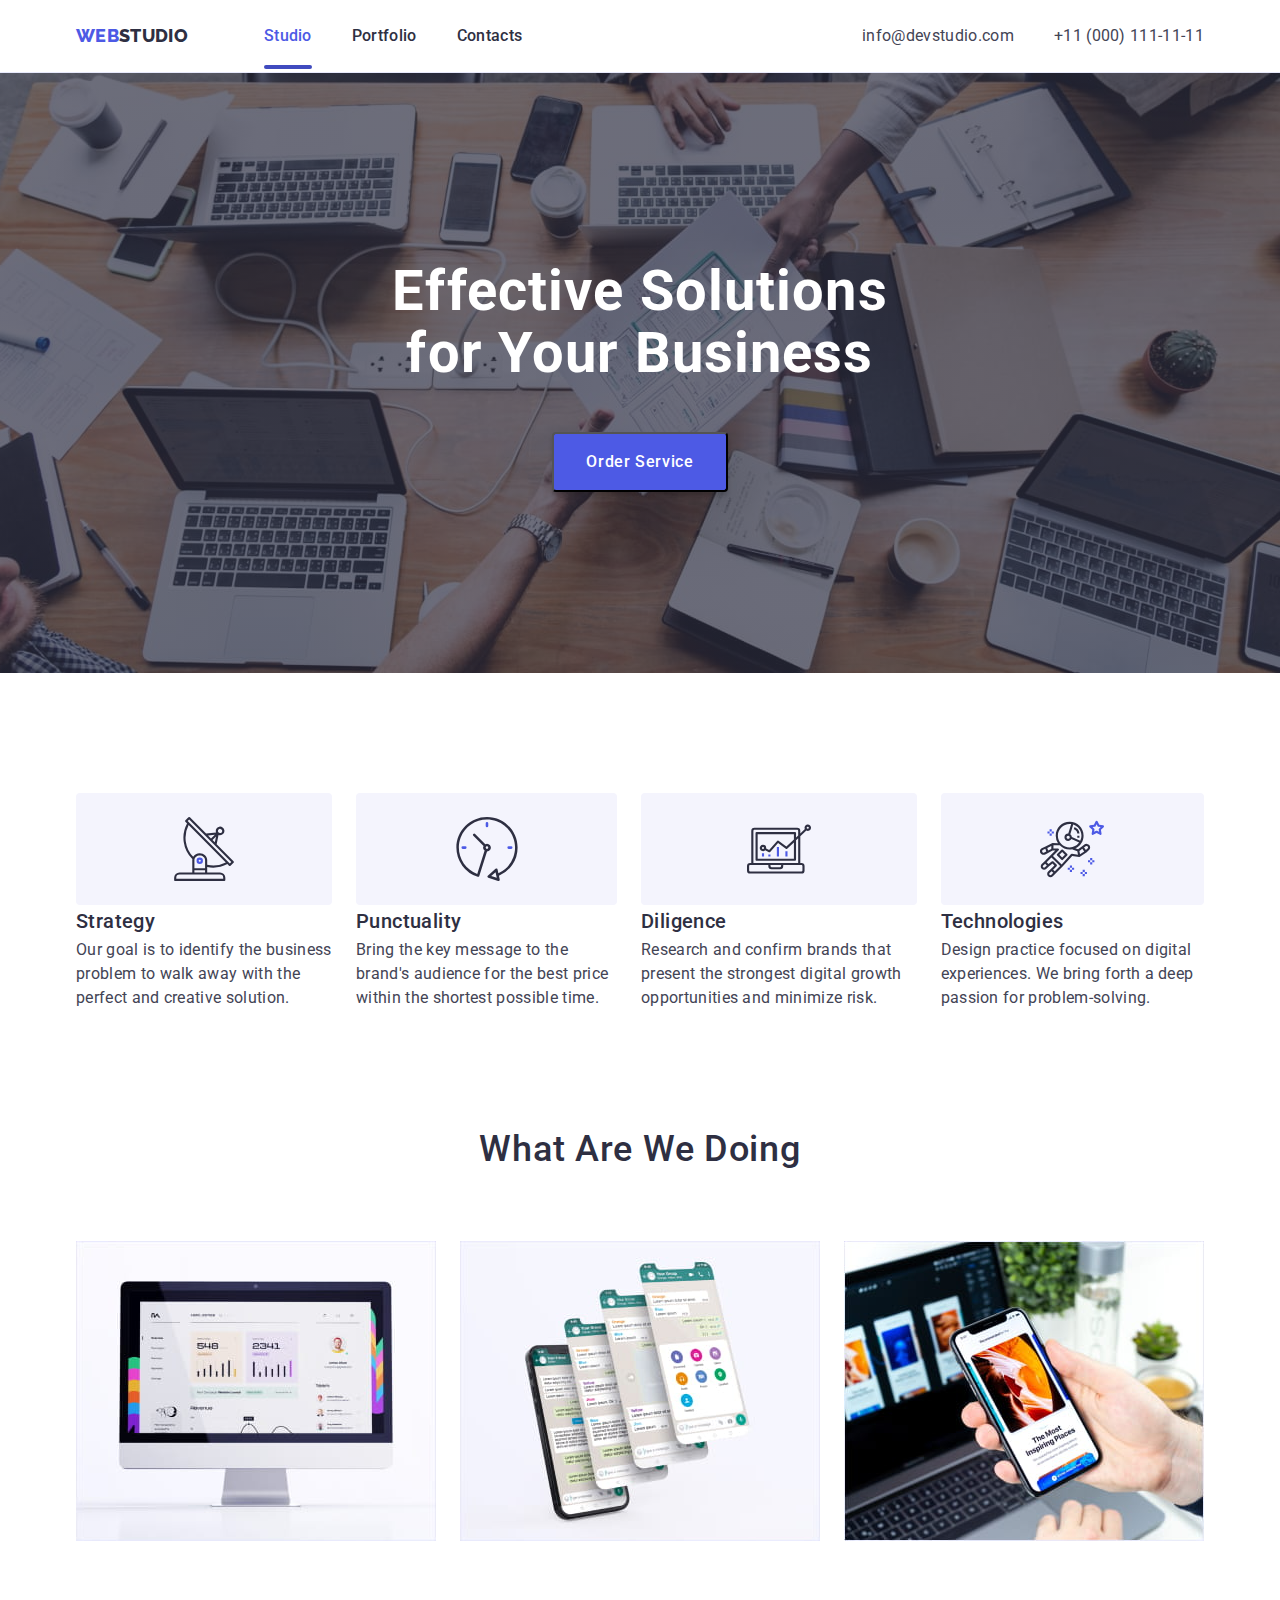
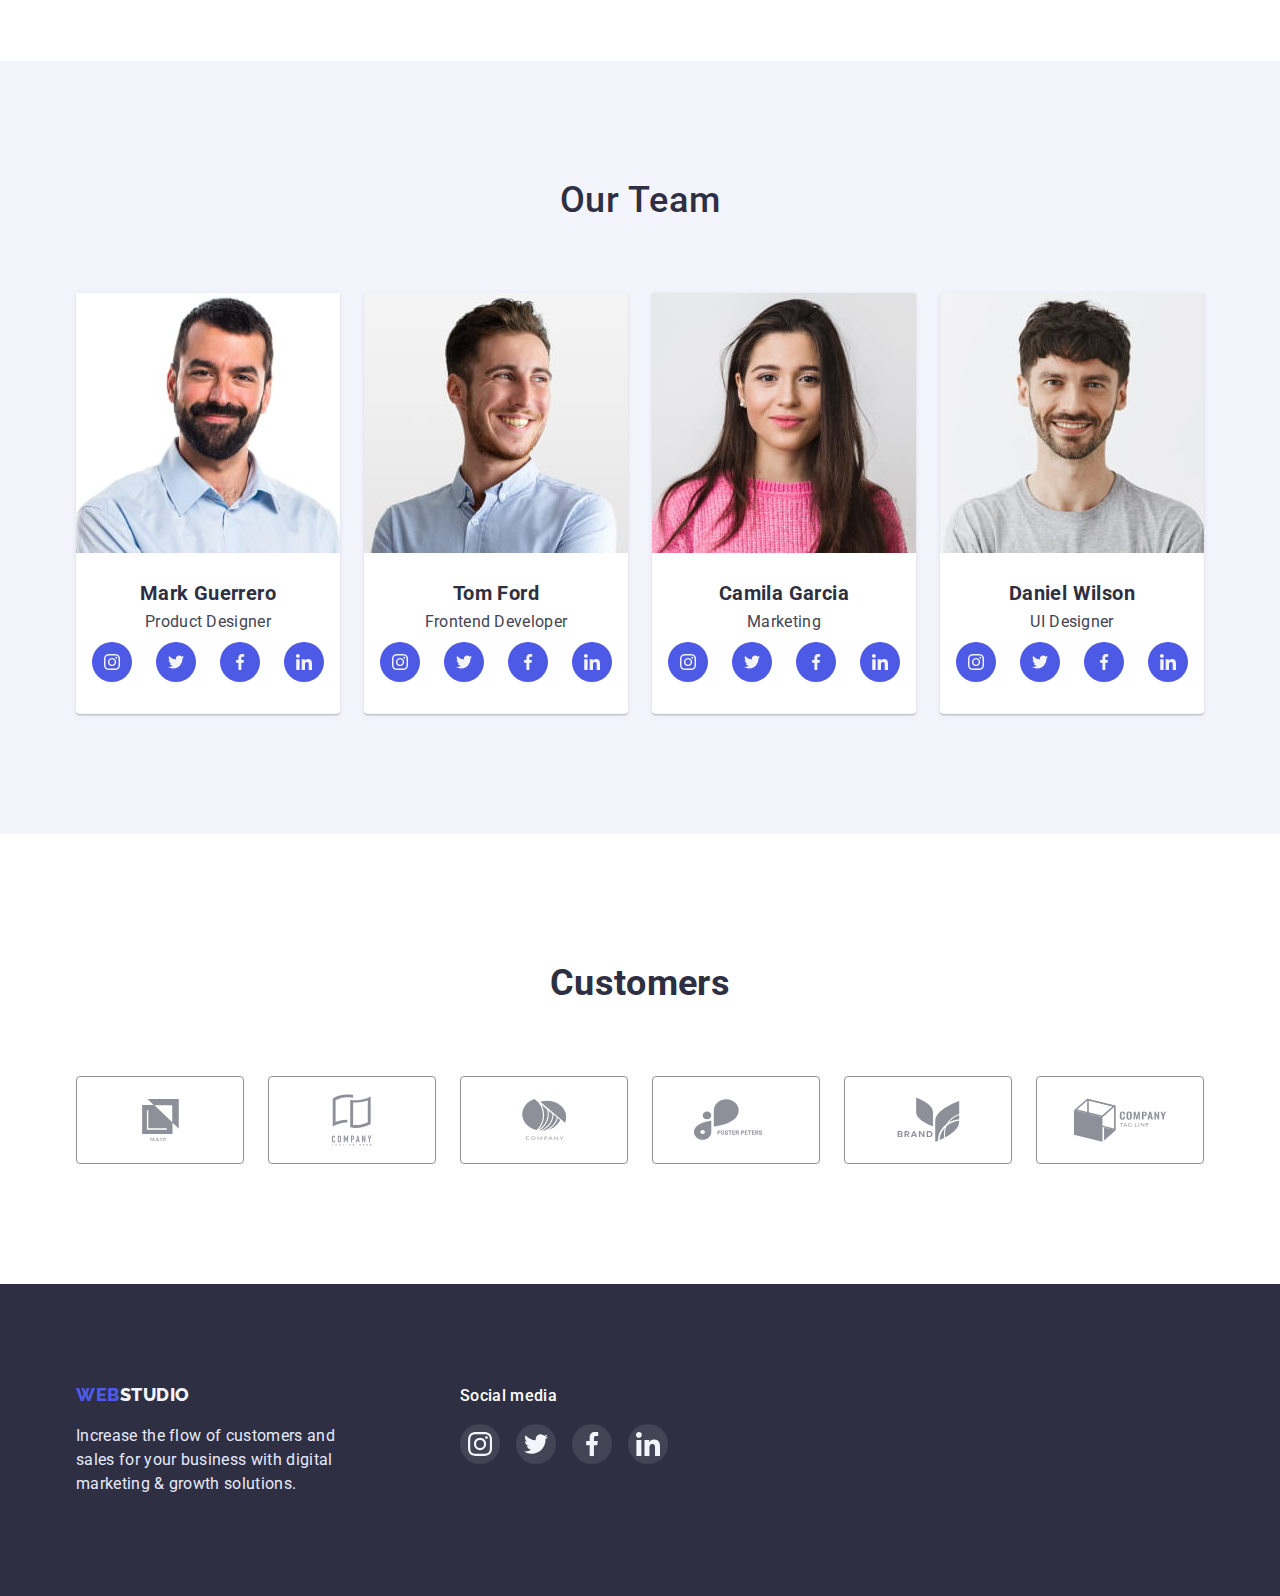
==== index.html @ 84e6e44d "Initial commit" ====
<!DOCTYPE html>
<html lang="en">
	<head>
		<meta charset="UTF-8" />
		<meta http-equiv="X-UA-Compatible" content="IE=edge" />
		<meta name="viewport" content="width=device-width, initial-scale=1.0" />
		<title>Main Page</title>
		<link rel="preconnect" href="https://fonts.googleapis.com" />
		<link rel="preconnect" href="https://fonts.gstatic.com" crossorigin />
		<link
			href="https://fonts.googleapis.com/css2?family=Raleway:wght@800&family=Roboto:wght@400;500;700;900&display=swap"
			rel="stylesheet"
		/>
		<link
			rel="stylesheet"
			href="https://cdnjs.cloudflare.com/ajax/libs/modern-normalize/1.0.0/modern-normalize.min.css"
		/>
		<link rel="stylesheet" href="./css/styles.css" />
	</head>

	<body>
		<!-- /* --------------HEADER-------------- */ -->
		<header class="header">
			<div class="container">
				<nav class="header-navigation">
					<a href="./index.html" class="heder-logo link"
						><span class="logo-one">WEB</span><span class="logo-two">STUDIO</span></a
					>
					<ul class="header-list list">
						<li class="heder-item">
							<a href="./index.html" class="header-link current link">Studio</a>
						</li>
						<li class="heder-item">
							<a href="./portfolio.html" class="header-link link">Portfolio</a>
						</li>
						<li class="heder-item">
							<a href="/" class="header-link link">Contacts</a>
						</li>
					</ul>
				</nav>
				<ul class="header-contact list">
					<li class="contact-item">
						<a href="mailto:info@devstudio.com" class="header-mail link">info@devstudio.com</a>
					</li>
					<li class="contact-item">
						<a href="tel:+110001111111" class="header-tel link">+11 (000) 111-11-11</a>
					</li>
				</ul>
			</div>
		</header>
		<main>
			<!-- /* --------------HERO-------------- */ -->
			<section class="hero">
				<div class="container">
					<h1 class="hero-title">Effective Solutions for Your Business</h1>
					<button type="button" class="hero-btn" data-modal-open>Order Service</button>
				</div>
			</section>
			<!-- /* --------------ABOUT-------------- */ -->
			<section class="section about">
				<div class="container">
					<h2 class="visually-hidden">Section</h2>
					<ul class="about-list list">
						<li class="about-item">
							<div class="about-icon">
								<svg width="64" height="64">
									<use href="./images/symbol-defs.svg#icon-antenna"></use>
								</svg>
							</div>
							<h3 class="about-title">Strategy</h3>
							<p class="about-description">
								Our goal is to identify the business problem to walk away with the perfect and creative solution.
							</p>
						</li>
						<li class="about-item">
							<div class="about-icon">
								<svg width="64" height="64">
									<use href="./images/symbol-defs.svg#icon-clock"></use>
								</svg>
							</div>
							<h3 class="about-title">Punctuality</h3>
							<p class="about-description">
								Bring the key message to the brand's audience for the best price within the shortest possible time.
							</p>
						</li>
						<li class="about-item">
							<div class="about-icon">
								<svg width="64" height="64">
									<use href="./images/symbol-defs.svg#icon-diagram"></use>
								</svg>
							</div>
							<h3 class="about-title">Diligence</h3>
							<p class="about-description">
								Research and confirm brands that present the strongest digital growth opportunities and minimize risk.
							</p>
						</li>
						<li class="about-item">
							<div class="about-icon">
								<svg width="64" height="64">
									<use href="./images/symbol-defs.svg#icon-astronaut"></use>
								</svg>
							</div>
							<h3 class="about-title">Technologies</h3>
							<p class="about-description">
								Design practice focused on digital experiences. We bring forth a deep passion for problem-solving.
							</p>
						</li>
					</ul>
				</div>
			</section>
			<!-- /* --------------WORKING-------------- */ -->
			<section class="section working">
				<div class="container">
					<h2 class="working-title">What are we doing</h2>
					<ul class="working-list list">
						<li class="working-item">
							<img src="./images/img1.jpg" alt="computer monitor" width="360" height="300" />
						</li>
						<li class="working-item">
							<img src="./images/img2.jpg" alt="smartphone" width="360" height="300" />
						</li>
						<li class="working-item">
							<img src="./images/img3.jpg" alt="smartphone" width="360" height="300" />
						</li>
					</ul>
				</div>
			</section>
			<!-- /* --------------TEAM-------------- */ -->
			<section class="section team">
				<div class="container">
					<h2 class="team-title">Our Team</h2>
					<ul class="team-list list">
						<li class="team-item">
							<img src="./images/img4.jpg" alt="Mark Guerrero" width="264" height="260" />
							<div class="team-content">
								<h3 class="team-subtitle">Mark Guerrero</h3>
								<p class="team-description">Product Designer</p>
								<ul class="team-social-list list">
									<li class="team-sicial-item">
										<a href="/" class="team-social-link link"
											><svg class="team-social-icon" width="16" height="16">
												<use href="./images/symbol-defs.svg#icon-instagram"></use>
											</svg>
										</a>
									</li>
									<li class="team-sicial-item">
										<a href="/" class="team-social-link link"
											><svg class="team-social-icon" width="16" height="16">
												<use href="./images/symbol-defs.svg#icon-twitter"></use>
											</svg>
										</a>
									</li>
									<li class="team-sicial-item">
										<a href="/" class="team-social-link link"
											><svg class="team-social-icon" width="16" height="16">
												<use href="./images/symbol-defs.svg#icon-facebook"></use>
											</svg>
										</a>
									</li>
									<li class="team-sicial-item">
										<a href="/" class="team-social-link link"
											><svg class="team-social-icon" width="16" height="16">
												<use href="./images/symbol-defs.svg#icon-linkedin"></use>
											</svg>
										</a>
									</li>
								</ul>
							</div>
						</li>
						<li class="team-item">
							<img src="./images/img5.jpg" alt="Tom Ford" width="264" height="260" />
							<div class="team-content">
								<h3 class="team-subtitle">Tom Ford</h3>
								<p class="team-description">Frontend Developer</p>
								<ul class="team-social-list list">
									<li class="team-sicial-item">
										<a href="/" class="team-social-link link"
											><svg class="team-social-icon" width="16" height="16">
												<use href="./images/symbol-defs.svg#icon-instagram"></use>
											</svg>
										</a>
									</li>
									<li class="team-sicial-item">
										<a href="/" class="team-social-link link"
											><svg class="team-social-icon" width="16" height="16">
												<use href="./images/symbol-defs.svg#icon-twitter"></use>
											</svg>
										</a>
									</li>
									<li class="team-sicial-item">
										<a href="/" class="team-social-link link"
											><svg class="team-social-icon" width="16" height="16">
												<use href="./images/symbol-defs.svg#icon-facebook"></use>
											</svg>
										</a>
									</li>
									<li class="team-sicial-item">
										<a href="/" class="team-social-link link"
											><svg class="team-social-icon" width="16" height="16">
												<use href="./images/symbol-defs.svg#icon-linkedin"></use>
											</svg>
										</a>
									</li>
								</ul>
							</div>
						</li>
						<li class="team-item">
							<img src="./images/img6.jpg" alt="Camila Garcia" width="264" height="260" />
							<div class="team-content">
								<h3 class="team-subtitle">Camila Garcia</h3>
								<p class="team-description">Marketing</p>
								<ul class="team-social-list list">
									<li class="team-sicial-item">
										<a href="/" class="team-social-link link"
											><svg class="team-social-icon" width="16" height="16">
												<use href="./images/symbol-defs.svg#icon-instagram"></use>
											</svg>
										</a>
									</li>
									<li class="team-sicial-item">
										<a href="/" class="team-social-link link"
											><svg class="team-social-icon" width="16" height="16">
												<use href="./images/symbol-defs.svg#icon-twitter"></use>
											</svg>
										</a>
									</li>
									<li class="team-sicial-item">
										<a href="/" class="team-social-link link"
											><svg class="team-social-icon" width="16" height="16">
												<use href="./images/symbol-defs.svg#icon-facebook"></use>
											</svg>
										</a>
									</li>
									<li class="team-sicial-item">
										<a href="/" class="team-social-link link"
											><svg class="team-social-icon" width="16" height="16">
												<use href="./images/symbol-defs.svg#icon-linkedin"></use>
											</svg>
										</a>
									</li>
								</ul>
							</div>
						</li>
						<li class="team-item">
							<img src="./images/img7.jpg" alt="Daniel Wilson" width="264" height="260" />
							<div class="team-content">
								<h3 class="team-subtitle">Daniel Wilson</h3>
								<p class="team-description">UI Designer</p>
								<ul class="team-social-list list">
									<li class="team-sicial-item">
										<a href="/" class="team-social-link link"
											><svg class="team-social-icon" width="16" height="16">
												<use href="./images/symbol-defs.svg#icon-instagram"></use>
											</svg>
										</a>
									</li>
									<li class="team-sicial-item">
										<a href="/" class="team-social-link link"
											><svg class="team-social-icon" width="16" height="16">
												<use href="./images/symbol-defs.svg#icon-twitter"></use>
											</svg>
										</a>
									</li>
									<li class="team-sicial-item">
										<a href="/" class="team-social-link link"
											><svg class="team-social-icon" width="16" height="16">
												<use href="./images/symbol-defs.svg#icon-facebook"></use>
											</svg>
										</a>
									</li>
									<li class="team-sicial-item">
										<a href="/" class="team-social-link link"
											><svg class="team-social-icon" width="16" height="16">
												<use href="./images/symbol-defs.svg#icon-linkedin"></use>
											</svg>
										</a>
									</li>
								</ul>
							</div>
						</li>
					</ul>
				</div>
			</section>
			<!-------------company-------------->
			<section class="section company">
				<div class="container">
					<h2 class="company-title title">Customers</h2>
					<ul class="company-list list">
						<li class="company-item">
							<a href="/" class="company-link link"
								><svg class="company-icon" width="41" height="42">
									<use href="./images/symbol-defs.svg#icon-group"></use>
								</svg>
							</a>
						</li>
						<li class="company-item">
							<a href="/" class="company-link link"
								><svg class="company-icon" width="40" height="52">
									<use href="./images/symbol-defs.svg#icon-group1"></use>
								</svg>
							</a>
						</li>
						<li class="company-item">
							<a href="/" class="company-link link"
								><svg class="company-icon" width="44" height="41">
									<use href="./images/symbol-defs.svg#icon-group2"></use>
								</svg>
							</a>
						</li>
						<li class="company-item">
							<a href="/" class="company-link link"
								><svg class="company-icon" width="84" height="41">
									<use href="./images/symbol-defs.svg#icon-group3"></use>
								</svg>
							</a>
						</li>
						<li class="company-item">
							<a href="/" class="company-link link"
								><svg class="company-icon" width="63" height="45">
									<use href="./images/symbol-defs.svg#icon-group4"></use>
								</svg>
							</a>
						</li>
						<li class="company-item">
							<a href="/" class="company-link link"
								><svg class="company-icon" width="94" height="44">
									<use href="./images/symbol-defs.svg#icon-group5"></use>
								</svg>
							</a>
						</li>
					</ul>
				</div>
			</section>
		</main>
		<!-- /* --------------FOOTER-------------- */ -->
		<footer class="footer">
			<div class="container">
				<div>
					<a href="./index.html" class="footer-logo link"
						><span class="one">WEB</span><span class="two">STUDIO</span></a
					>
					<p class="footer-description">
						Increase the flow of customers and sales for your business with digital marketing & growth solutions.
					</p>
				</div>
				<div>
					<h2 class="footer-title">Social media</h2>
					<ul class="footer-social-list list">
						<li class="footer-sicial-item">
							<a href="/" class="footer-social-link link"
								><svg class="footer-social-icon" width="24" height="24">
									<use href="./images/symbol-defs.svg#icon-instagram"></use>
								</svg>
							</a>
						</li>
						<li class="footer-sicial-item">
							<a href="/" class="footer-social-link link"
								><svg class="footer-social-icon" width="24" height="24">
									<use href="./images/symbol-defs.svg#icon-twitter"></use>
								</svg>
							</a>
						</li>
						<li class="footer-sicial-item">
							<a href="/" class="footer-social-link link"
								><svg class="footer-social-icon" width="24" height="24">
									<use href="./images/symbol-defs.svg#icon-facebook"></use>
								</svg>
							</a>
						</li>
						<li class="footer-sicial-item">
							<a href="/" class="footer-social-link link"
								><svg class="footer-social-icon" width="24" height="24">
									<use href="./images/symbol-defs.svg#icon-linkedin"></use>
								</svg>
							</a>
						</li>
					</ul>
				</div>
			</div>
		</footer>
    <!-- --------------modal--------------- -->
		<div class="backdrop is-hidden" data-modal>
			<div class="modal">
				<button class="btn-icon" data-modal-close>
					<svg class="modal-icon" width="8" height="8">
						<use href="./images/symbol-defs.svg#icon-close"></use>
					</svg>
				</button>
			</div>
		</div>

		<script src="./js/modal.js"></script>
	</body>
</html>
---- css/styles.css ----
:root {
	--primary-text-bg-color: #2e2f42;
	--hero-title-text-color: #ffffff;
	--primary-bg-color: #ffffff;
	--description-tel-mail-color: #434455;
	--primary-border-color: #e7e9fc;
	--bg-btn-foot-color: #f4f4fd;
	--accent-color: #4d5ae5;
	--accent-color-2: #404bbf;
	--secondaty-font: "Raleway", sans-serif;
}

h1,
h2,
h3,
h4,
h5,
p {
	margin: 0;
}

ul {
	margin: 0;
	padding: 0;
}

img {
	display: block;
	max-width: 100%;
	height: auto;
}

body {
	background-color: var(--primary-bg-color);
	font-family: "Roboto", sans-serif;
	font-weight: 400;
	font-size: 16px;
	line-height: 1.5;
	letter-spacing: 0.02em;
	color: var(--primary-text-bg-color);
}

.visually-hidden {
	position: absolute;
	width: 1px;
	height: 1px;
	margin: -1px;
	border: 0;
	padding: 0;
	white-space: nowrap;
	clip-path: inset(100%);
	clip: rect(0 0 0 0);
	overflow: hidden;
}

.list {
	list-style: none;
}

.link {
	text-decoration: none;
}

.container {
	width: 1158px;
	margin: 0 auto;
	padding: 0 15px;
}

.section {
	padding: 120px 0;
}

/* ---------HEADER----------- */

.header {
	border-bottom: 1px solid var(--primary-border-color);
}

.header .container {
	display: flex;
	align-items: center;
}

.header-navigation {
	display: flex;
	align-items: center;
}

.heder-logo {
	padding: 24px 0;

	font-family: var(--secondaty-font);
	font-weight: 800;
	font-size: 18px;
	line-height: 1.33;
}

.logo-one {
	color: var(--accent-color);
}

.logo-two {
	color: var(--primary-text-bg-color);
}

.heder-logo:focus {
	color: var(--accent-color);
}

.header-list {
	display: flex;
	margin-left: 76px;
	gap: 40px;
}
/* .heder-item:not(:first-child) {
  margin-left: 40px;
} */

.header-link {
	padding: 24px 0;
	font-weight: 500;
	color: var(--primary-text-bg-color);

	position: relative;
}

.current::after {
	content: "";
	display: block;
	min-width: 100%;
	height: 4px;

	position: absolute;
	bottom: 0;
	left: 0;

	background-color: var(--accent-color-2);
	border-radius: 2px;

	/* transition-property: background-color;
	transition-duration: 250ms;
	transition-timing-function: cubic-bezier(0.4, 0, 0.2, 1); */
}

.header-contact {
	display: flex;
	margin-left: auto;
}
.contact-item:not(:first-child) {
	margin-left: 40px;
}

.header-tel,
.header-mail {
	padding: 24px 0;

	font-weight: 400;
	color: var(--description-tel-mail-color);
}

.header-contact .link:hover,
.header-contact .link:focus,
.header-link.link:hover,
.header-link.link:focus {
	color: var(--accent-color);

	transition-property: background-color;
	transition-duration: 2s;
	transition-timing-function: cubic-bezier(0.4, 0, 0.2, 1);
}
.header-link.current {
	color: var(--accent-color);
}

/* -----------HERO-------------- */

.hero {
	padding: 188px 0;

	max-width: 1440px;
	height: 600px;
	margin-left: auto;
	margin-right: auto;
	background-image: radial-gradient(rgba(46, 47, 66, 0.7), rgba(46, 47, 66, 0.7)), url("../images/peopleoffice.jpg");
	background-repeat: no-repeat;
	background-position: center;
	background-size: cover;

	background-color: var(--primary-text-bg-color);
}

.hero .container {
	display: flex;
	flex-direction: column;
	align-items: center;
}

.hero-title {
	margin-bottom: 48px;
	max-width: 496px;
	text-align: center;

	font-size: 56px;
	line-height: 1.1;
	letter-spacing: 0.02em;
	color: var(--hero-title-text-color);
}

.hero-btn {
	background: var(--accent-color);
	box-shadow: 0px 4px 4px rgba(0, 0, 0, 0.15);
	border-radius: 4px;
	padding: 16px 32px;

	font-family: inherit;
	font-weight: 500;
	font-size: 16px;
	line-height: 1.5;
	letter-spacing: 0.04em;
	color: var(--hero-title-text-color);
	cursor: pointer;
}

.hero-btn:hover,
.hero-btn:focus {
	background: var(--accent-color-2);
}

/* --------------ABOUT-------------- */

.about {
	padding-bottom: 0;
}

.about-list {
	display: flex;
	gap: 24px;
}

.about-icon {
	display: flex;
	align-items: center;
	justify-content: center;

	width: 100%;
	height: 112px;
	margin-bottom: 8px;

	background-color: var(--bg-btn-foot-color);
	border-radius: 4px;
}

.about-item {
	width: calc((100%-72px) / 4);
}

/* .about-item:nth-child(-n + 3) {
  margin-right: 24px;
} */

.about-title {
	margin-bottom: 8px;

	font-size: 20px;
	line-height: 0.83;
	letter-spacing: 0.02em;
	font-weight: 500;
}

.about-description {
	font-weight: 400;
	color: var(--description-tel-mail-color);
}

/* --------------WORKING-------------- */

.working {
	text-align: center;
}

.working-title {
	margin-bottom: 72px;

	font-size: 36px;
	line-height: 1.1;
	letter-spacing: 0.02em;
	text-transform: capitalize;
	font-weight: 500;
}

.working-list {
	display: flex;
	gap: 24px;
}

.working-list .container {
	background: linear-gradient(0deg, rgba(77, 90, 229, 0.1), rgba(77, 90, 229, 0.1));
	background-blend-mode: soft-light, normal;
	border: 1px solid var(--primary-border-color);
}

.working-item {
	width: calc((100%-48px) / 3);
	max-width: 360px;
}

/* .working-item:nth-child(-n + 2) {
  margin-right: 24px;
} */

/* --------------TEAM-------------- */

.team {
	background-color: var(--bg-btn-foot-color);
}

.team-title {
	margin-bottom: 72px;

	font-size: 36px;
	line-height: 1.11;
	text-align: center;
	letter-spacing: 0.02em;
	font-weight: 500;
	text-transform: capitalize;
	color: var(--primary-text-bg-color);
}

.team-list {
	display: flex;
	flex-wrap: wrap;
	/* якщо добавиться контент */
	gap: 24px;
}

.team-item {
	width: calc((100%-72px) / 4);
	max-width: 264px;

	background: var(--primary-bg-color);
	box-shadow: 0px 1px 6px rgba(46, 47, 66, 0.08), 0px 1px 1px rgba(46, 47, 66, 0.16), 0px 2px 1px rgba(46, 47, 66, 0.08);
	border-radius: 0px 0px 4px 4px;
}

/* .team-item:nth-child(-n + 3) {
  margin-right: 24px;
} */

.team-content {
	text-align: center;
	padding: 32px 0;
}

.team-subtitle {
	margin-bottom: 8px;

	font-size: 20px;
	line-height: 0.83;
	letter-spacing: 0.02em;
}

.team-description {
	font-weight: 400;
	color: var(--description-tel-mail-color);

	margin-bottom: 8px;
}

.team-social-list {
	display: flex;
	justify-content: center;
	gap: 24px;
}

.team-sicial-item {
	width: 40px;
	height: 40px;
}

.team-social-link {
	display: flex;
	align-items: center;
	justify-content: center;

	width: 100%;
	height: 100%;
	border-radius: 50%;
	background-color: var(--accent-color);
}

.team-social-link:hover,
.team-social-link:focus {
	background-color: var(--accent-color-2);
}

/* -------------company------------- */

.company {
	padding-top: 130px;
}

.company-title {
	margin-bottom: 72px;

	font-weight: 700;
	font-size: 36px;
	line-height: 1.11;
	text-align: center;
	color: var(--primary-text-bg-color);
}

.company-list {
	display: flex;
	gap: 24px;
}

.company-item {
	width: 168px;
	height: 88px;
}

.company-link {
	display: flex;
	align-items: center;
	justify-content: center;

	border: 1px solid #8e8f99;
	border-radius: 4px;
	width: 100%;
	height: 100%;

	color: #8e8f99;
}

.company-link:is(:hover, :focus) {
	border-color: var(--accent-color-2);
	color: var(--accent-color-2);
}

.company-icon {
	fill: currentColor;
}

/* ----------FOOTER---------- */

.footer {
	padding: 100px 0;

	background-color: var(--primary-text-bg-color);
}

.footer .container {
	display: flex;
	gap: 120px;
}

.footer-logo {
	display: block;
	margin-bottom: 16px;
}

.footer-logo .one,
.footer-logo .two {
	font-family: var(--secondaty-font);
	font-weight: 800;
	font-size: 18px;
	line-height: 1.2;
	letter-spacing: 0.03em;
	text-transform: uppercase;
}

.footer-logo .one {
	color: var(--accent-color);
}

.footer-logo .two {
	color: var(--bg-btn-foot-color);
}

.footer-logo:focus {
	color: var(--accent-color-2);
}

.footer-description {
	max-width: 264px;

	color: var(--primary-border-color);
}

.footer-title {
	margin-bottom: 16px;

	font-weight: 500;
	font-size: 16px;
	line-height: 1.5;
	color: var(--hero-title-text-color);
}

.footer-social-list {
	display: flex;
	gap: 16px;
}

.footer-sicial-item {
	width: 40px;
	height: 40px;
}

.footer-social-link {
	display: flex;
	align-items: center;
	justify-content: center;
	width: 100%;
	height: 100%;
	border-radius: 50%;

	background-color: rgba(255, 255, 255, 0.1);
}

.footer-social-link:hover,
.footer-social-link:focus {
	background-color: rgb(49, 208, 170);
}

/* --------------modal--------------- */

.backdrop {
	position: fixed;
	top: 0;
	left: 0;
	width: 100%;
	height: 100%;
	background-color: rgba(46, 47, 66, 0.4);
}

.backdrop.is-hidden {
	opacity: 0;
	pointer-events: none;
}

.modal {
	display: flex;
	justify-content: flex-end;

	padding: 24px;

	min-width: 408px;
	min-height: 576px;
	border-radius: 4px;
	background-color: #fcfcfc;
	box-shadow: 0px 1px 1px rgba(0, 0, 0, 0.14), 0px 1px 3px rgba(0, 0, 0, 0.12), 0px 2px 1px rgba(0, 0, 0, 0.2);

	position: absolute;
	top: 50%;
	left: 50%;
	transform: translate(-50%, -50%);
}

.btn-icon {
	display: flex;
	align-items: center;
	justify-content: center;

	width: 24px;
	height: 24px;
	border-radius: 50%;

	background-color: #e7e9fc;
	border: 1px solid rgba(0, 0, 0, 0.1);

	cursor: pointer;

  color: rgb(0, 0, 0);
}

.btn-icon:is(:hover,:focus){
  border: none;
  background-color: var(--accent-color-2);
  color: var(--hero-title-text-color);
}

.modal-icon {
  fill: currentColor;
}

/* --------------Page 2------------ */

/* --------------BENEFITS-------------- */

.benefits {
	padding-top: 96px;
}

.btn-list {
	display: flex;
	justify-content: center;
	gap: 24px;

	margin-bottom: 72px;
}

/* .btn-list .btn-item + .btn-item {
  margin-left: 24px;
} */

.btn {
	padding: 12px 24px;

	background: var(--bg-btn-foot-color);
	border-radius: 4px;
	border: 1px solid var(--primary-border-color);

	font-family: inherit;
	font-weight: 500;
	font-size: 16px;
	line-height: 1.5;
	letter-spacing: 0.04em;
	color: var(--accent-color);

	cursor: pointer;
}

.btn:hover,
.btn:focus {
	background-color: var(--accent-color-2);
	border-color: var(--accent-color-2);
	box-shadow: 0px 3px 1px rgba(0, 0, 0, 0.1), 0px 2px 1px rgba(0, 0, 0, 0.08), 0px 2px 2px rgba(0, 0, 0, 0.12);

	color: var(--hero-title-text-color);
}

.benefits-list {
	display: flex;
	flex-wrap: wrap;
	gap: 48px;
	column-gap: 24px;
}

.benefits-item {
	width: calc((100%-48px) / 3);
	max-width: 360px;
}

.benefits-link {
	color: inherit;
}

.benefits-link:hover {
	display: block;
	box-shadow: 0px 1px 6px rgba(46, 47, 66, 0.08), 0px 1px 1px rgba(46, 47, 66, 0.16), 0px 2px 1px rgba(46, 47, 66, 0.08);
}

.benefits-thumb {
	position: relative;
}
.benefits-text {
	width: 100%;
	padding: 40px 32px 164px;

	color: var(--bg-btn-foot-color);
	background-color: var(--accent-color);

	position: absolute;
	top: 50%;
	left: 50%;
	transform: translate(-50%, -50%);

	opacity: 0;
}

.benefits-text:hover {
	opacity: 0.9;
}

/* .benefits-item:nth-child(3n) {
  margin-right: 0;
} */

.benefits-item:nth-last-child(-n + 3) {
	margin-bottom: 0px;
}

.benefits-item .text {
	padding: 32px 16px;
	border: 1px solid var(--primary-border-color);
	border-top: none;
}

.benefits-item .text:hover {
	border: 0.5px solid var(--primary-border-color);
	border-top: none;
}

.benefits-subtitle {
	margin-bottom: 8px;

	font-weight: 500;
	font-size: 20px;
	line-height: 1.2;
	letter-spacing: 0.02em;
}

.benefits-description {
	font-weight: 400;
	color: var(--description-tel-mail-color);
}
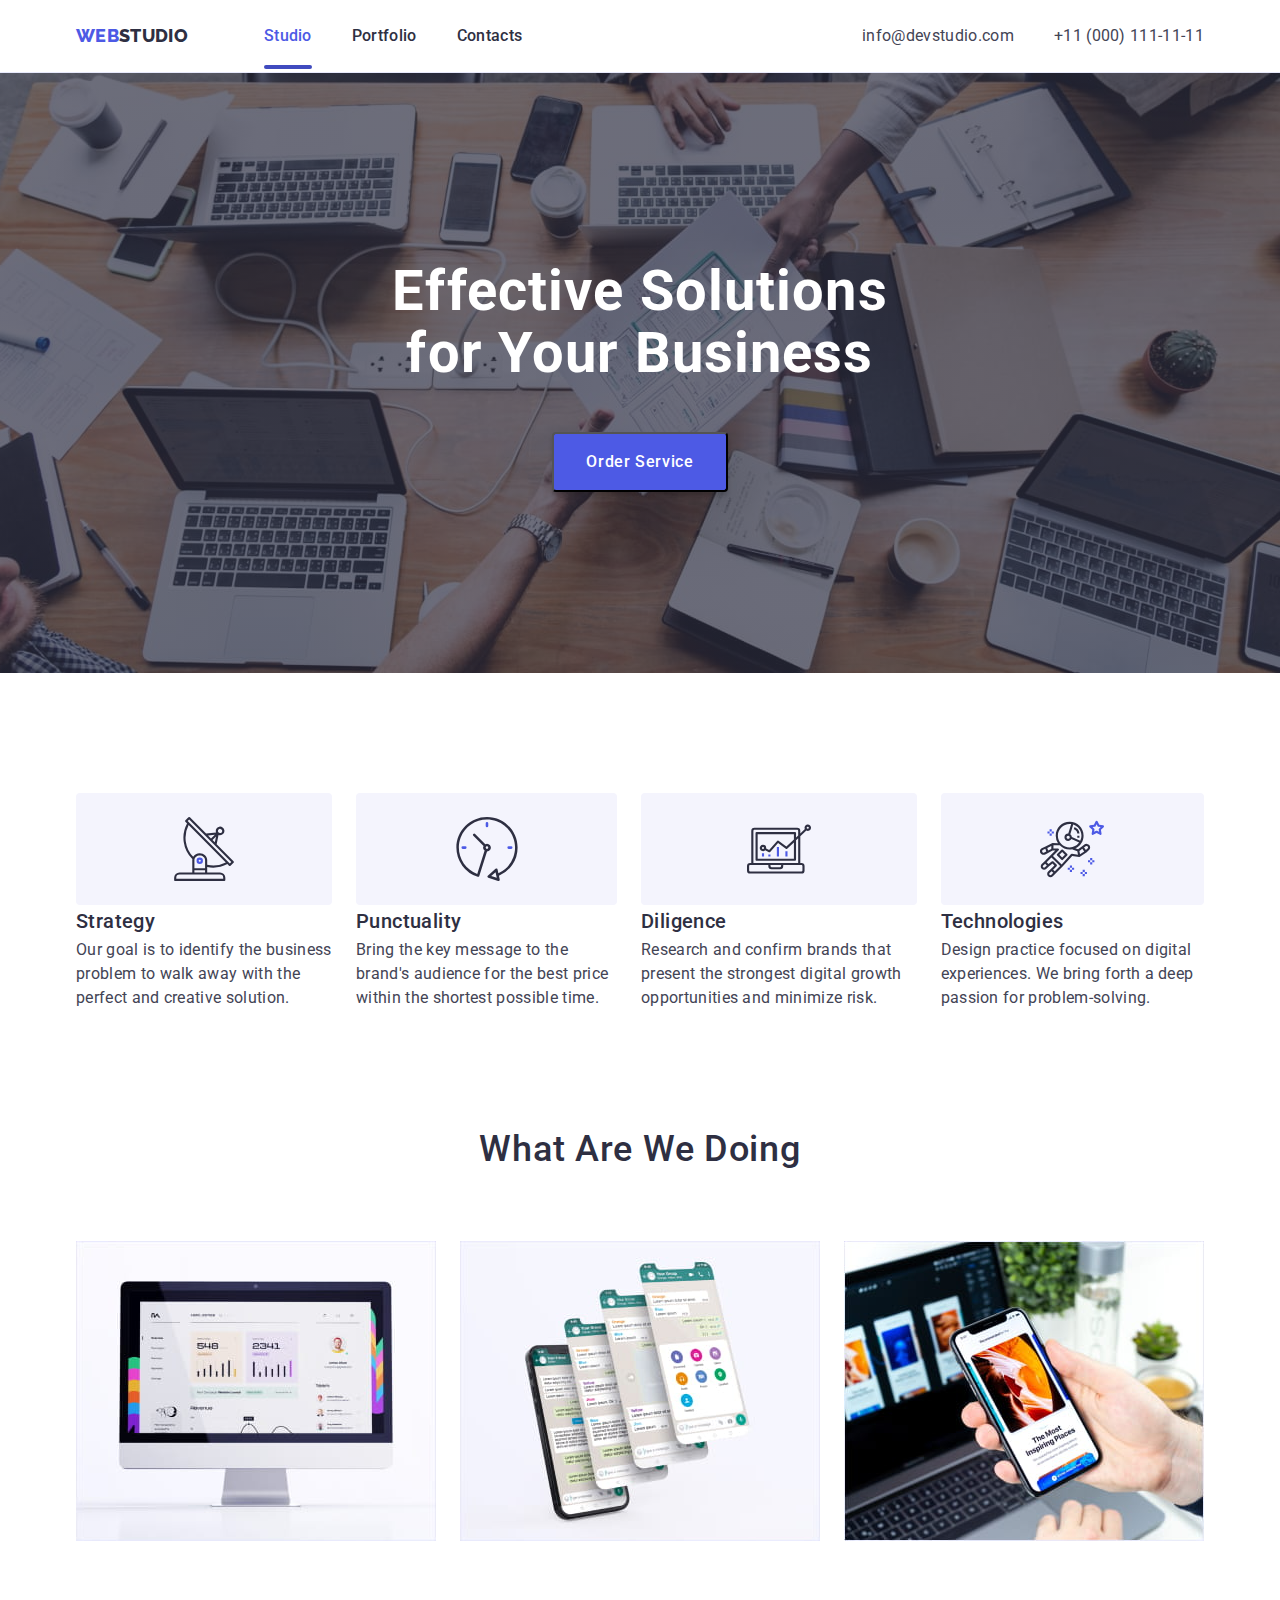
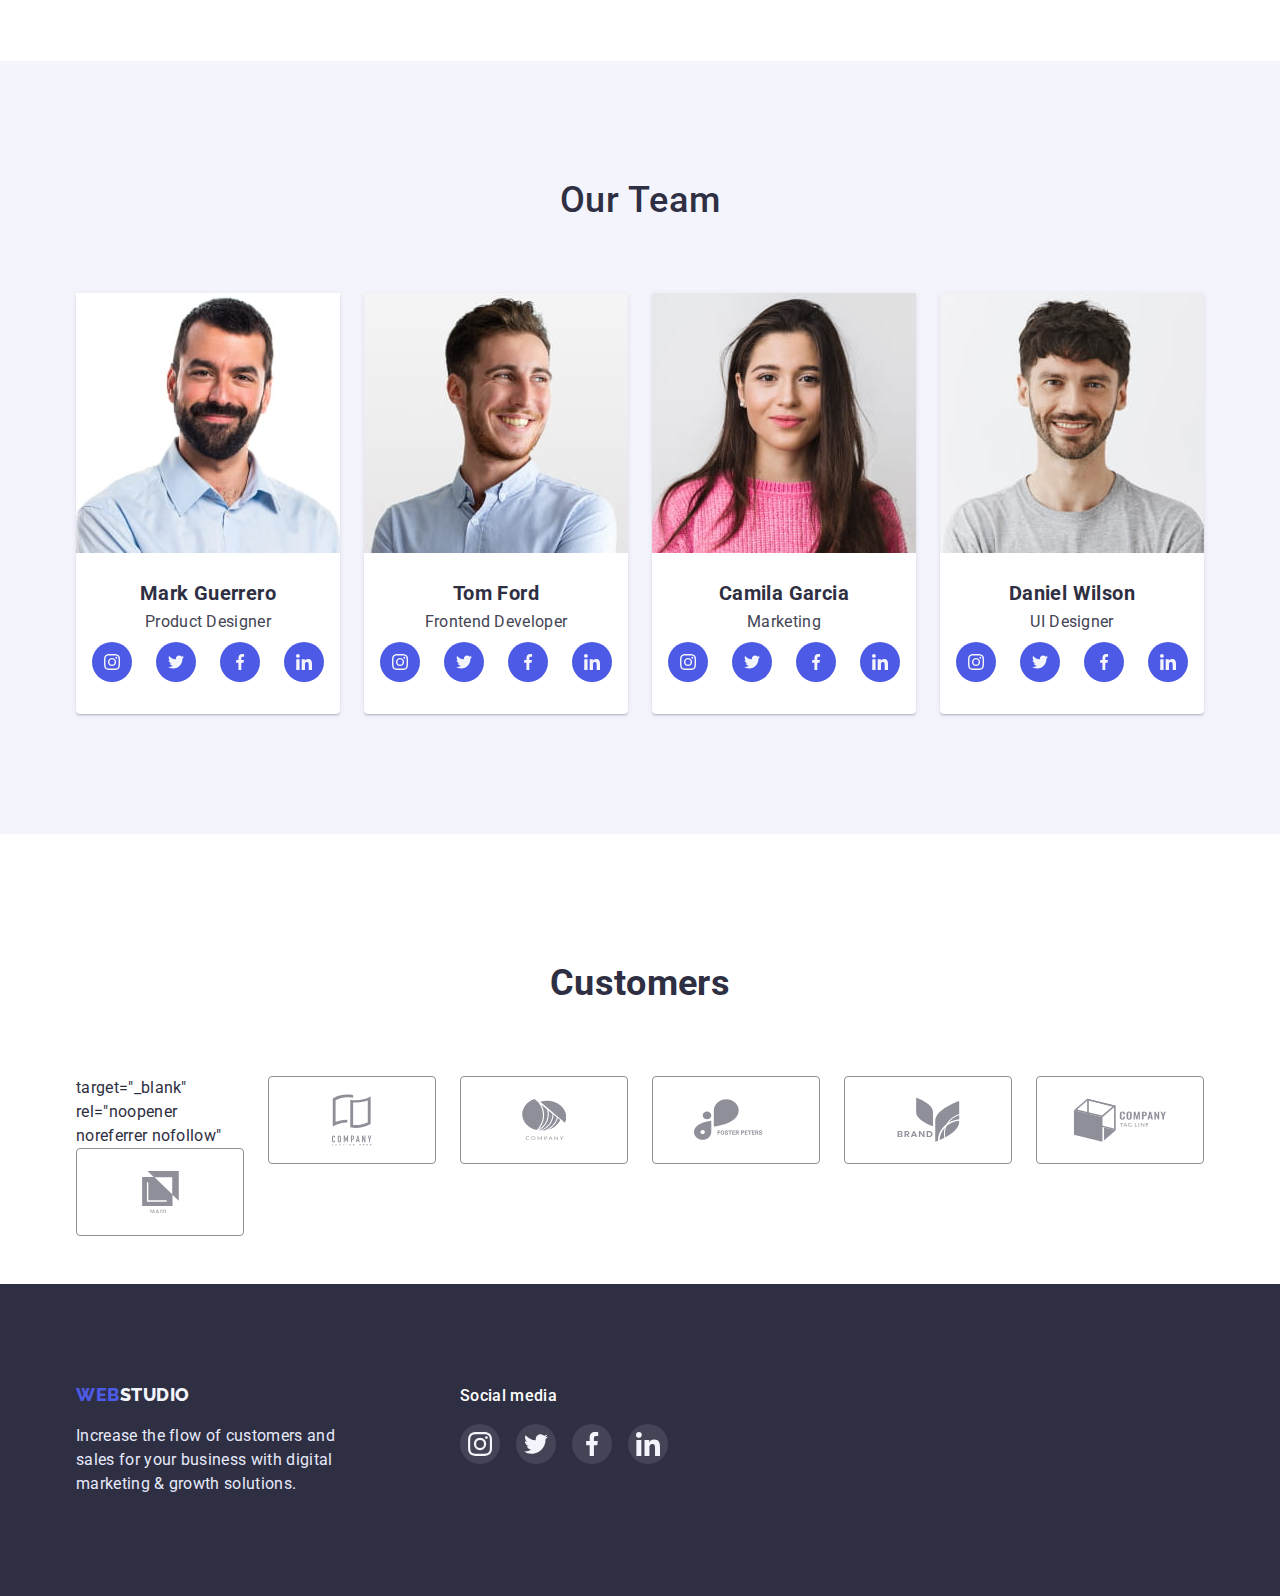
==== commit 9cd01c7e: "commit" ====
--- a/index.html
+++ b/index.html
@@ -137,28 +137,28 @@
 								<p class="team-description">Product Designer</p>
 								<ul class="team-social-list list">
 									<li class="team-sicial-item">
-										<a href="/" class="team-social-link link"
+										<a href="/" class="team-social-link link" target="_blank" rel="noopener noreferrer nofollow"
 											><svg class="team-social-icon" width="16" height="16">
 												<use href="./images/symbol-defs.svg#icon-instagram"></use>
 											</svg>
 										</a>
 									</li>
 									<li class="team-sicial-item">
-										<a href="/" class="team-social-link link"
+										<a href="/" class="team-social-link link" target="_blank" rel="noopener noreferrer nofollow"
 											><svg class="team-social-icon" width="16" height="16">
 												<use href="./images/symbol-defs.svg#icon-twitter"></use>
 											</svg>
 										</a>
 									</li>
 									<li class="team-sicial-item">
-										<a href="/" class="team-social-link link"
+										<a href="/" class="team-social-link link" target="_blank" rel="noopener noreferrer nofollow"
 											><svg class="team-social-icon" width="16" height="16">
 												<use href="./images/symbol-defs.svg#icon-facebook"></use>
 											</svg>
 										</a>
 									</li>
 									<li class="team-sicial-item">
-										<a href="/" class="team-social-link link"
+										<a href="/" class="team-social-link link" target="_blank" rel="noopener noreferrer nofollow"
 											><svg class="team-social-icon" width="16" height="16">
 												<use href="./images/symbol-defs.svg#icon-linkedin"></use>
 											</svg>
@@ -174,28 +174,52 @@
 								<p class="team-description">Frontend Developer</p>
 								<ul class="team-social-list list">
 									<li class="team-sicial-item">
-										<a href="/" class="team-social-link link"
+										<a
+											href="/"
+											class="team-social-link link"
+											target="_blank"
+											rel="noopener noreferrer nofollow"
+											target="_blank"
+											rel="noopener noreferrer nofollow"
 											><svg class="team-social-icon" width="16" height="16">
 												<use href="./images/symbol-defs.svg#icon-instagram"></use>
 											</svg>
 										</a>
 									</li>
 									<li class="team-sicial-item">
-										<a href="/" class="team-social-link link"
+										<a
+											href="/"
+											class="team-social-link link"
+											target="_blank"
+											rel="noopener noreferrer nofollow"
+											target="_blank"
+											rel="noopener noreferrer nofollow"
 											><svg class="team-social-icon" width="16" height="16">
 												<use href="./images/symbol-defs.svg#icon-twitter"></use>
 											</svg>
 										</a>
 									</li>
 									<li class="team-sicial-item">
-										<a href="/" class="team-social-link link"
+										<a
+											href="/"
+											class="team-social-link link"
+											target="_blank"
+											rel="noopener noreferrer nofollow"
+											target="_blank"
+											rel="noopener noreferrer nofollow"
 											><svg class="team-social-icon" width="16" height="16">
 												<use href="./images/symbol-defs.svg#icon-facebook"></use>
 											</svg>
 										</a>
 									</li>
 									<li class="team-sicial-item">
-										<a href="/" class="team-social-link link"
+										<a
+											href="/"
+											class="team-social-link link"
+											target="_blank"
+											rel="noopener noreferrer nofollow"
+											target="_blank"
+											rel="noopener noreferrer nofollow"
 											><svg class="team-social-icon" width="16" height="16">
 												<use href="./images/symbol-defs.svg#icon-linkedin"></use>
 											</svg>
@@ -211,28 +235,60 @@
 								<p class="team-description">Marketing</p>
 								<ul class="team-social-list list">
 									<li class="team-sicial-item">
-										<a href="/" class="team-social-link link"
+										<a
+											href="/"
+											class="team-social-link link"
+											target="_blank"
+											rel="noopener noreferrer nofollow"
+											target="_blank"
+											rel="noopener noreferrer nofollow"
+											target="_blank"
+											rel="noopener noreferrer nofollow"
 											><svg class="team-social-icon" width="16" height="16">
 												<use href="./images/symbol-defs.svg#icon-instagram"></use>
 											</svg>
 										</a>
 									</li>
 									<li class="team-sicial-item">
-										<a href="/" class="team-social-link link"
+										<a
+											href="/"
+											class="team-social-link link"
+											target="_blank"
+											rel="noopener noreferrer nofollow"
+											target="_blank"
+											rel="noopener noreferrer nofollow"
+											target="_blank"
+											rel="noopener noreferrer nofollow"
 											><svg class="team-social-icon" width="16" height="16">
 												<use href="./images/symbol-defs.svg#icon-twitter"></use>
 											</svg>
 										</a>
 									</li>
 									<li class="team-sicial-item">
-										<a href="/" class="team-social-link link"
+										<a
+											href="/"
+											class="team-social-link link"
+											target="_blank"
+											rel="noopener noreferrer nofollow"
+											target="_blank"
+											rel="noopener noreferrer nofollow"
+											target="_blank"
+											rel="noopener noreferrer nofollow"
 											><svg class="team-social-icon" width="16" height="16">
 												<use href="./images/symbol-defs.svg#icon-facebook"></use>
 											</svg>
 										</a>
 									</li>
 									<li class="team-sicial-item">
-										<a href="/" class="team-social-link link"
+										<a
+											href="/"
+											class="team-social-link link"
+											target="_blank"
+											rel="noopener noreferrer nofollow"
+											target="_blank"
+											rel="noopener noreferrer nofollow"
+											target="_blank"
+											rel="noopener noreferrer nofollow"
 											><svg class="team-social-icon" width="16" height="16">
 												<use href="./images/symbol-defs.svg#icon-linkedin"></use>
 											</svg>
@@ -248,28 +304,28 @@
 								<p class="team-description">UI Designer</p>
 								<ul class="team-social-list list">
 									<li class="team-sicial-item">
-										<a href="/" class="team-social-link link"
+										<a href="/" class="team-social-link link" target="_blank" rel="noopener noreferrer nofollow"
 											><svg class="team-social-icon" width="16" height="16">
 												<use href="./images/symbol-defs.svg#icon-instagram"></use>
 											</svg>
 										</a>
 									</li>
 									<li class="team-sicial-item">
-										<a href="/" class="team-social-link link"
+										<a href="/" class="team-social-link link" target="_blank" rel="noopener noreferrer nofollow"
 											><svg class="team-social-icon" width="16" height="16">
 												<use href="./images/symbol-defs.svg#icon-twitter"></use>
 											</svg>
 										</a>
 									</li>
 									<li class="team-sicial-item">
-										<a href="/" class="team-social-link link"
+										<a href="/" class="team-social-link link" target="_blank" rel="noopener noreferrer nofollow"
 											><svg class="team-social-icon" width="16" height="16">
 												<use href="./images/symbol-defs.svg#icon-facebook"></use>
 											</svg>
 										</a>
 									</li>
 									<li class="team-sicial-item">
-										<a href="/" class="team-social-link link"
+										<a href="/" class="team-social-link link" target="_blank" rel="noopener noreferrer nofollow"
 											><svg class="team-social-icon" width="16" height="16">
 												<use href="./images/symbol-defs.svg#icon-linkedin"></use>
 											</svg>
@@ -287,42 +343,43 @@
 					<h2 class="company-title title">Customers</h2>
 					<ul class="company-list list">
 						<li class="company-item">
-							<a href="/" class="company-link link"
+							target="_blank" rel="noopener noreferrer nofollow"
+							<a href="/" class="company-link link" target="_blank" rel="noopener noreferrer nofollow"
 								><svg class="company-icon" width="41" height="42">
 									<use href="./images/symbol-defs.svg#icon-group"></use>
 								</svg>
 							</a>
 						</li>
 						<li class="company-item">
-							<a href="/" class="company-link link"
+							<a href="/" class="company-link link" target="_blank" rel="noopener noreferrer nofollow"
 								><svg class="company-icon" width="40" height="52">
 									<use href="./images/symbol-defs.svg#icon-group1"></use>
 								</svg>
 							</a>
 						</li>
 						<li class="company-item">
-							<a href="/" class="company-link link"
+							<a href="/" class="company-link link" target="_blank" rel="noopener noreferrer nofollow"
 								><svg class="company-icon" width="44" height="41">
 									<use href="./images/symbol-defs.svg#icon-group2"></use>
 								</svg>
 							</a>
 						</li>
 						<li class="company-item">
-							<a href="/" class="company-link link"
+							<a href="/" class="company-link link" target="_blank" rel="noopener noreferrer nofollow"
 								><svg class="company-icon" width="84" height="41">
 									<use href="./images/symbol-defs.svg#icon-group3"></use>
 								</svg>
 							</a>
 						</li>
 						<li class="company-item">
-							<a href="/" class="company-link link"
+							<a href="/" class="company-link link" target="_blank" rel="noopener noreferrer nofollow"
 								><svg class="company-icon" width="63" height="45">
 									<use href="./images/symbol-defs.svg#icon-group4"></use>
 								</svg>
 							</a>
 						</li>
 						<li class="company-item">
-							<a href="/" class="company-link link"
+							<a href="/" class="company-link link" target="_blank" rel="noopener noreferrer nofollow"
 								><svg class="company-icon" width="94" height="44">
 									<use href="./images/symbol-defs.svg#icon-group5"></use>
 								</svg>
@@ -347,28 +404,28 @@
 					<h2 class="footer-title">Social media</h2>
 					<ul class="footer-social-list list">
 						<li class="footer-sicial-item">
-							<a href="/" class="footer-social-link link"
+							<a href="/" class="footer-social-link link" target="_blank" rel="noopener noreferrer nofollow"
 								><svg class="footer-social-icon" width="24" height="24">
 									<use href="./images/symbol-defs.svg#icon-instagram"></use>
 								</svg>
 							</a>
 						</li>
 						<li class="footer-sicial-item">
-							<a href="/" class="footer-social-link link"
+							<a href="/" class="footer-social-link link" target="_blank" rel="noopener noreferrer nofollow"
 								><svg class="footer-social-icon" width="24" height="24">
 									<use href="./images/symbol-defs.svg#icon-twitter"></use>
 								</svg>
 							</a>
 						</li>
 						<li class="footer-sicial-item">
-							<a href="/" class="footer-social-link link"
+							<a href="/" class="footer-social-link link" target="_blank" rel="noopener noreferrer nofollow"
 								><svg class="footer-social-icon" width="24" height="24">
 									<use href="./images/symbol-defs.svg#icon-facebook"></use>
 								</svg>
 							</a>
 						</li>
 						<li class="footer-sicial-item">
-							<a href="/" class="footer-social-link link"
+							<a href="/" class="footer-social-link link" target="_blank" rel="noopener noreferrer nofollow"
 								><svg class="footer-social-icon" width="24" height="24">
 									<use href="./images/symbol-defs.svg#icon-linkedin"></use>
 								</svg>
@@ -378,7 +435,7 @@
 				</div>
 			</div>
 		</footer>
-    <!-- --------------modal--------------- -->
+		<!-- --------------Modal--------------- -->
 		<div class="backdrop is-hidden" data-modal>
 			<div class="modal">
 				<button class="btn-icon" data-modal-close>
--- a/css/styles.css
+++ b/css/styles.css
@@ -523,7 +523,7 @@
 	background-color: rgb(49, 208, 170);
 }
 
-/* --------------modal--------------- */
+/* --------------Modal--------------- */
 
 .backdrop {
 	position: fixed;
@@ -571,17 +571,17 @@
 
 	cursor: pointer;
 
-  color: rgb(0, 0, 0);
-}
-
-.btn-icon:is(:hover,:focus){
-  border: none;
-  background-color: var(--accent-color-2);
-  color: var(--hero-title-text-color);
+	color: rgb(0, 0, 0);
+}
+
+.btn-icon:is(:hover, :focus) {
+	border: none;
+	background-color: var(--accent-color-2);
+	color: var(--hero-title-text-color);
 }
 
 .modal-icon {
-  fill: currentColor;
+	fill: currentColor;
 }
 
 /* --------------Page 2------------ */
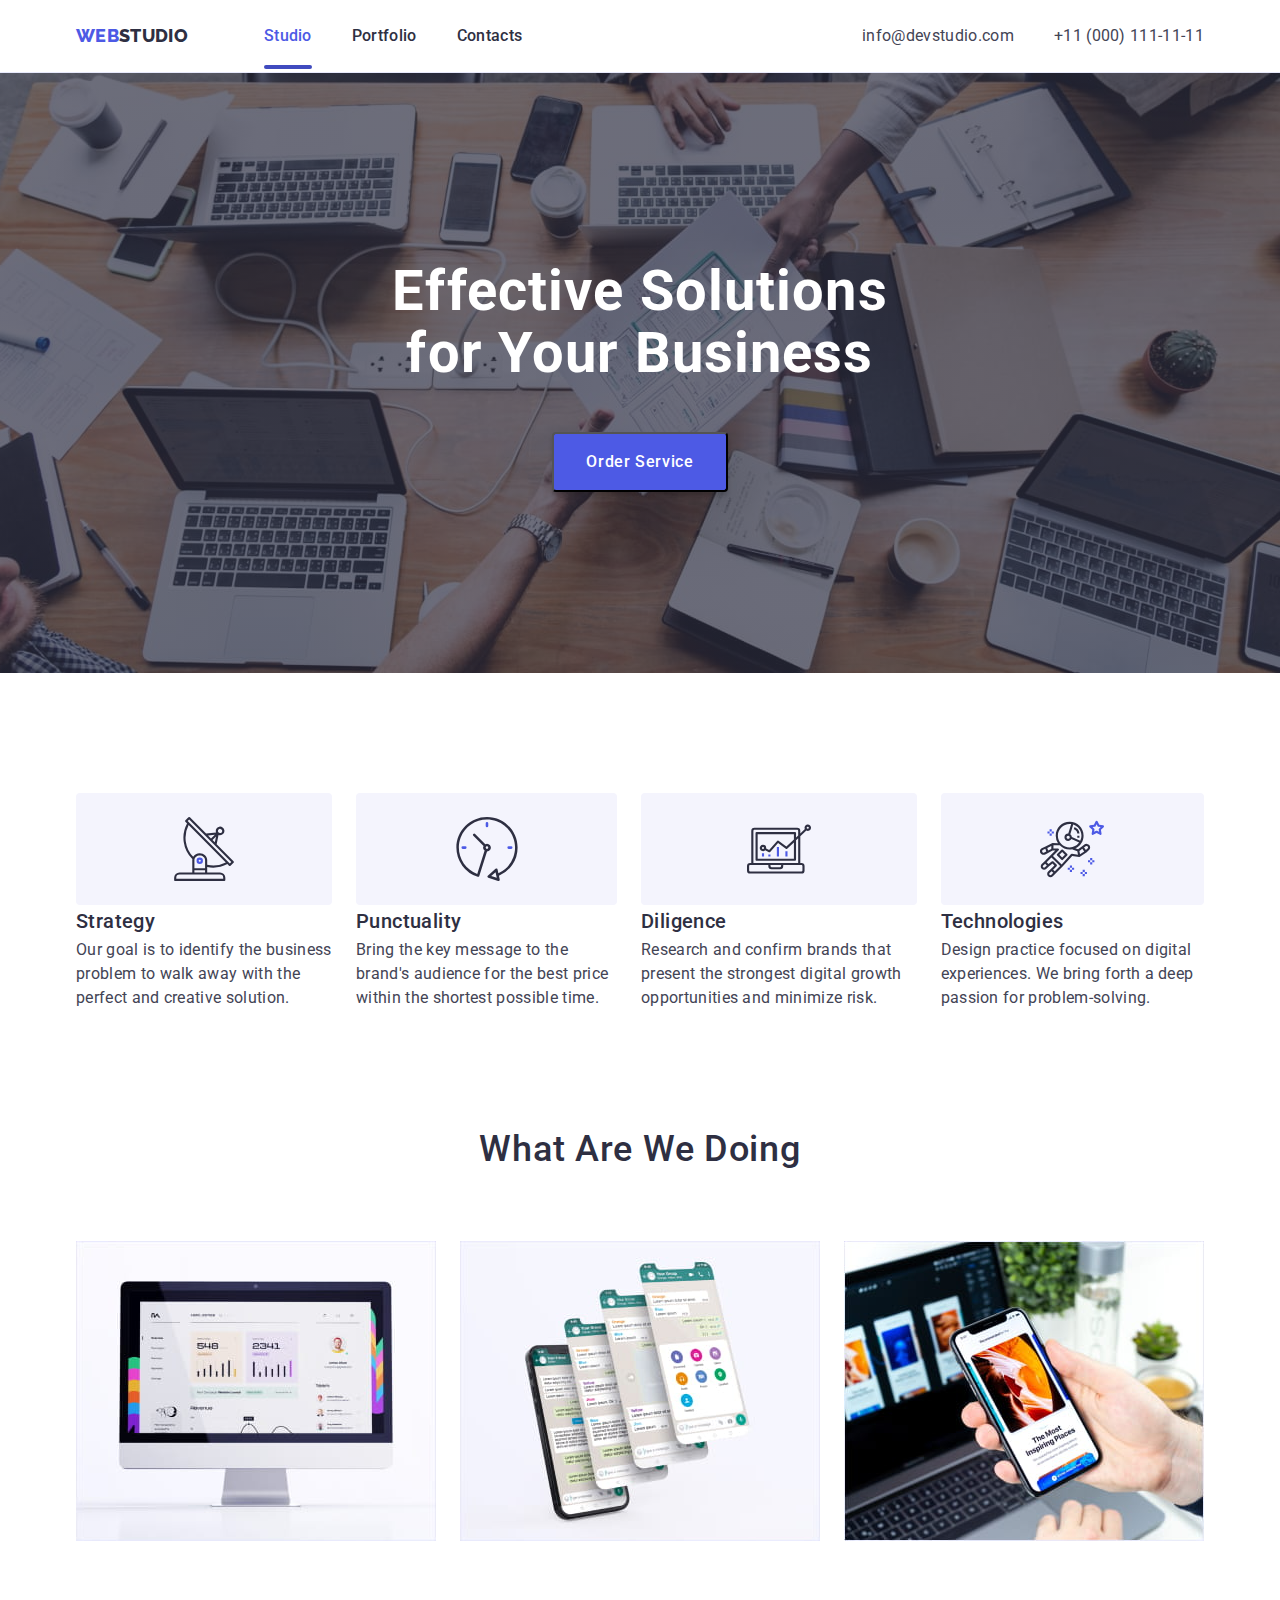
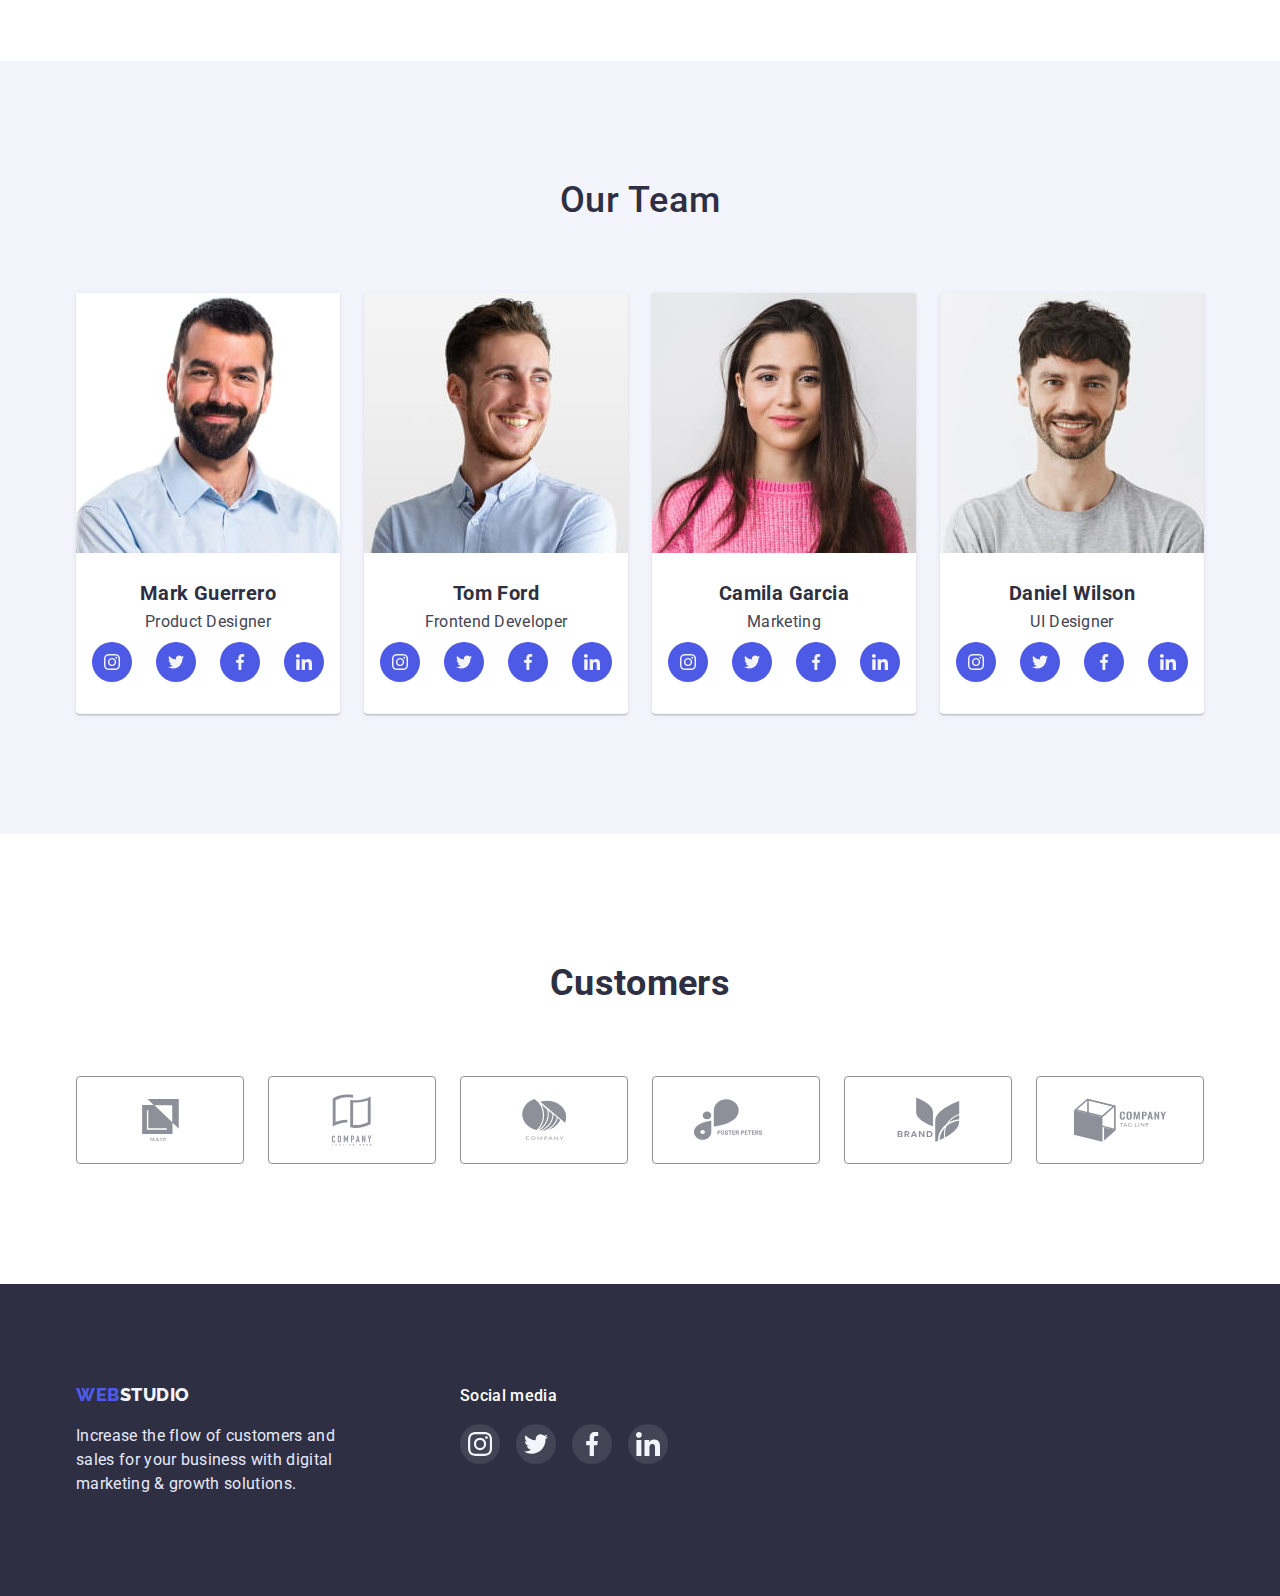
==== commit 762a6fde: "commit" ====
--- a/index.html
+++ b/index.html
@@ -343,7 +343,6 @@
 					<h2 class="company-title title">Customers</h2>
 					<ul class="company-list list">
 						<li class="company-item">
-							target="_blank" rel="noopener noreferrer nofollow"
 							<a href="/" class="company-link link" target="_blank" rel="noopener noreferrer nofollow"
 								><svg class="company-icon" width="41" height="42">
 									<use href="./images/symbol-defs.svg#icon-group"></use>
--- a/css/styles.css
+++ b/css/styles.css
@@ -123,6 +123,10 @@
 	color: var(--primary-text-bg-color);
 
 	position: relative;
+
+	transition-property: color;
+	transition-duration: 250ms;
+	transition-timing-function: cubic-bezier(0.4, 0, 0.2, 1);
 }
 
 .current::after {
@@ -137,10 +141,6 @@
 
 	background-color: var(--accent-color-2);
 	border-radius: 2px;
-
-	/* transition-property: background-color;
-	transition-duration: 250ms;
-	transition-timing-function: cubic-bezier(0.4, 0, 0.2, 1); */
 }
 
 .header-contact {
@@ -157,6 +157,10 @@
 
 	font-weight: 400;
 	color: var(--description-tel-mail-color);
+
+	transition-property: color;
+	transition-duration: 250ms;
+	transition-timing-function: cubic-bezier(0.4, 0, 0.2, 1);
 }
 
 .header-contact .link:hover,
@@ -164,10 +168,6 @@
 .header-link.link:hover,
 .header-link.link:focus {
 	color: var(--accent-color);
-
-	transition-property: background-color;
-	transition-duration: 2s;
-	transition-timing-function: cubic-bezier(0.4, 0, 0.2, 1);
 }
 .header-link.current {
 	color: var(--accent-color);
@@ -220,11 +220,15 @@
 	letter-spacing: 0.04em;
 	color: var(--hero-title-text-color);
 	cursor: pointer;
+
+	transition-property: background-color;
+	transition-duration: 250ms;
+	transition-timing-function: cubic-bezier(0.4, 0, 0.2, 1);
 }
 
 .hero-btn:hover,
 .hero-btn:focus {
-	background: var(--accent-color-2);
+	background-color: var(--accent-color-2);
 }
 
 /* --------------ABOUT-------------- */
@@ -387,6 +391,10 @@
 	height: 100%;
 	border-radius: 50%;
 	background-color: var(--accent-color);
+
+	transition-property: background-color;
+	transition-duration: 250ms;
+	transition-timing-function: cubic-bezier(0.4, 0, 0.2, 1);
 }
 
 .team-social-link:hover,
@@ -431,15 +439,23 @@
 	height: 100%;
 
 	color: #8e8f99;
+
+	transition-property: border-color;
+	transition-duration: 250ms;
+	transition-timing-function: cubic-bezier(0.4, 0, 0.2, 1);
+}
+
+.company-icon {
+	fill: currentColor;
+
+	transition-property: color;
+	transition-duration: 250ms;
+	transition-timing-function: cubic-bezier(0.4, 0, 0.2, 1);
 }
 
 .company-link:is(:hover, :focus) {
 	border-color: var(--accent-color-2);
 	color: var(--accent-color-2);
-}
-
-.company-icon {
-	fill: currentColor;
 }
 
 /* ----------FOOTER---------- */
@@ -516,6 +532,10 @@
 	border-radius: 50%;
 
 	background-color: rgba(255, 255, 255, 0.1);
+
+	transition-property: background-color;
+	transition-duration: 250ms;
+	transition-timing-function: cubic-bezier(0.4, 0, 0.2, 1);
 }
 
 .footer-social-link:hover,
@@ -572,6 +592,10 @@
 	cursor: pointer;
 
 	color: rgb(0, 0, 0);
+
+	transition-property: background-color;
+	transition-duration: 250ms;
+	transition-timing-function: cubic-bezier(0.4, 0, 0.2, 1);
 }
 
 .btn-icon:is(:hover, :focus) {
@@ -582,6 +606,10 @@
 
 .modal-icon {
 	fill: currentColor;
+
+	transition-property: color;
+	transition-duration: 250ms;
+	transition-timing-function: cubic-bezier(0.4, 0, 0.2, 1);
 }
 
 /* --------------Page 2------------ */
@@ -607,7 +635,7 @@
 .btn {
 	padding: 12px 24px;
 
-	background: var(--bg-btn-foot-color);
+	background-color: var(--bg-btn-foot-color);
 	border-radius: 4px;
 	border: 1px solid var(--primary-border-color);
 
@@ -619,6 +647,10 @@
 	color: var(--accent-color);
 
 	cursor: pointer;
+
+	transition-property: background-color, color, border-color, box-shadow;
+	transition-duration: 250ms;
+	transition-timing-function: cubic-bezier(0.4, 0, 0.2, 1);
 }
 
 .btn:hover,
@@ -626,7 +658,6 @@
 	background-color: var(--accent-color-2);
 	border-color: var(--accent-color-2);
 	box-shadow: 0px 3px 1px rgba(0, 0, 0, 0.1), 0px 2px 1px rgba(0, 0, 0, 0.08), 0px 2px 2px rgba(0, 0, 0, 0.12);
-
 	color: var(--hero-title-text-color);
 }
 
@@ -644,6 +675,10 @@
 
 .benefits-link {
 	color: inherit;
+
+	transition-property: box-shadow;
+	transition-duration: 250ms;
+	transition-timing-function: cubic-bezier(0.4, 0, 0.2, 1);
 }
 
 .benefits-link:hover {
@@ -662,14 +697,17 @@
 	background-color: var(--accent-color);
 
 	position: absolute;
-	top: 50%;
-	left: 50%;
-	transform: translate(-50%, -50%);
+	/* top: 50%;
+	left: 50%; */
+	/* transform: translate(-50%, -50%); */
+
+	transform: translateY(0);
 
 	opacity: 0;
 }
 
 .benefits-text:hover {
+	transform: translateY(-100%);
 	opacity: 0.9;
 }
 
